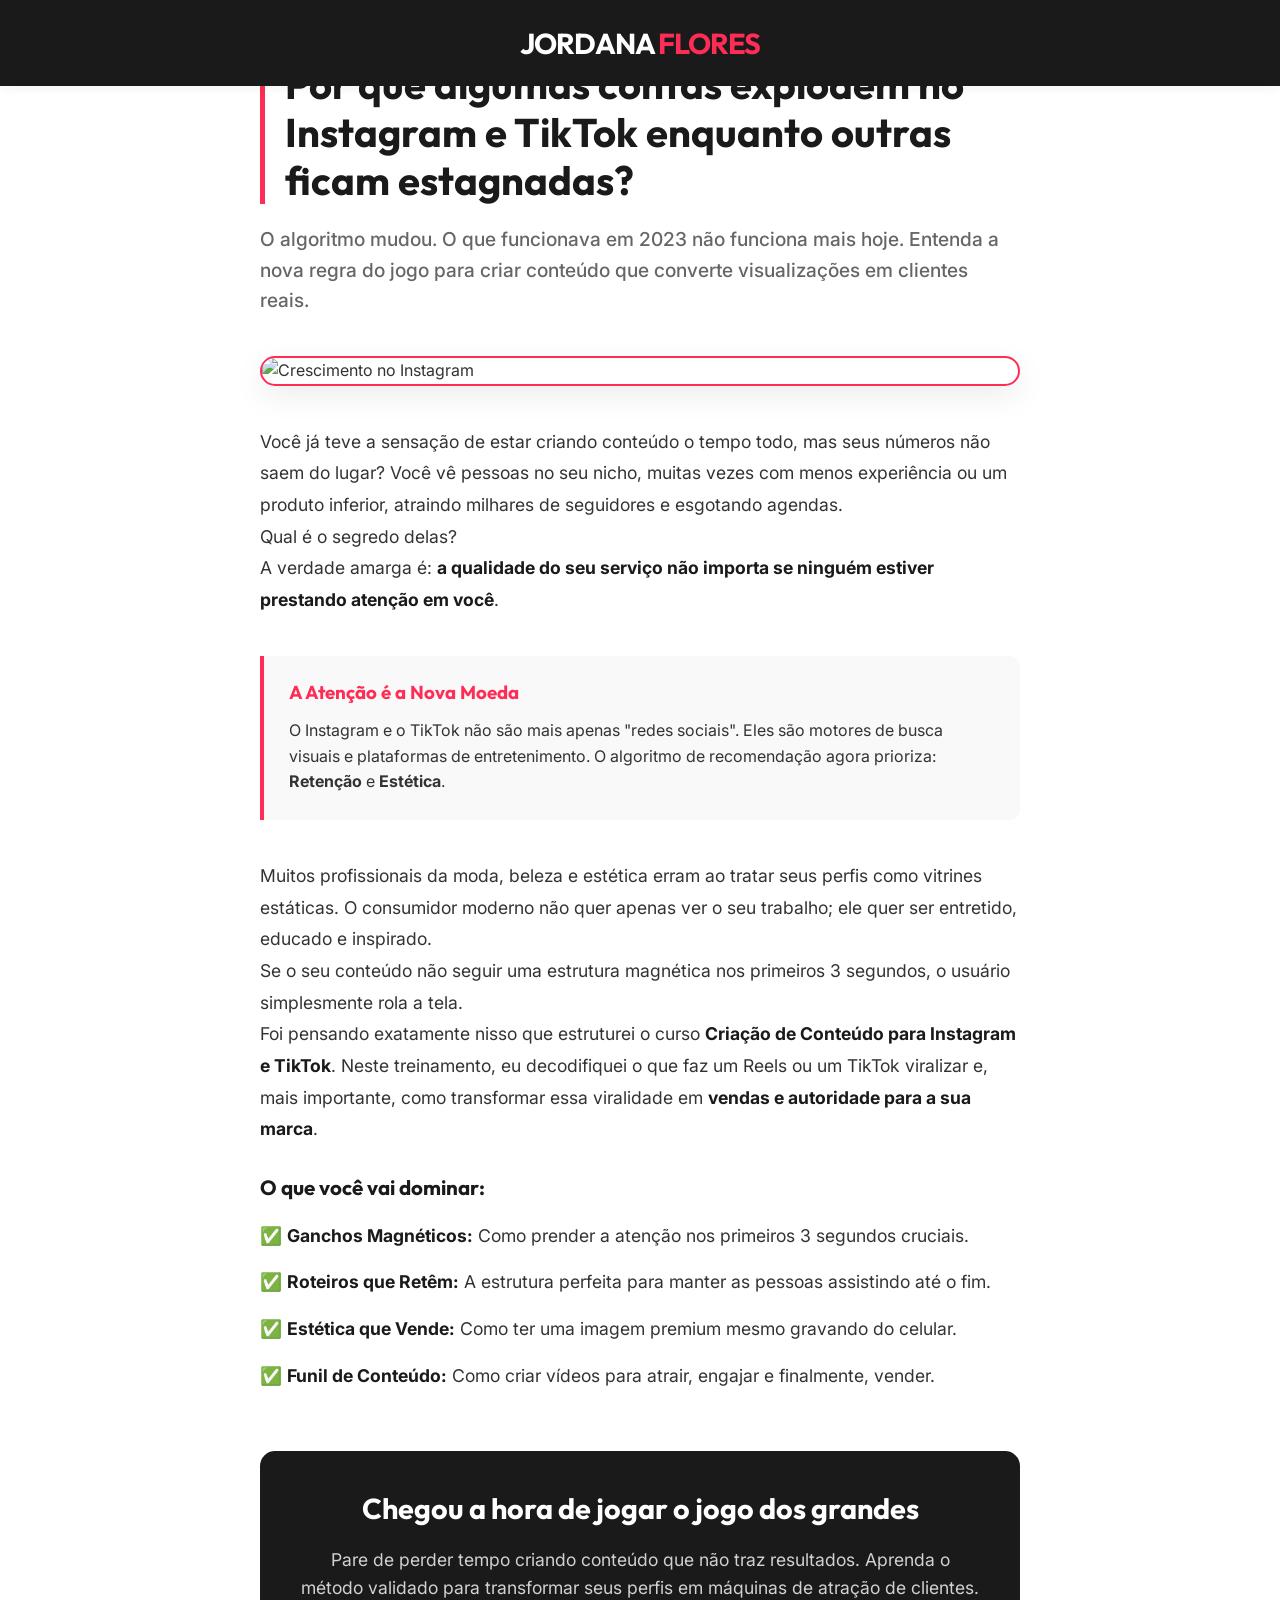
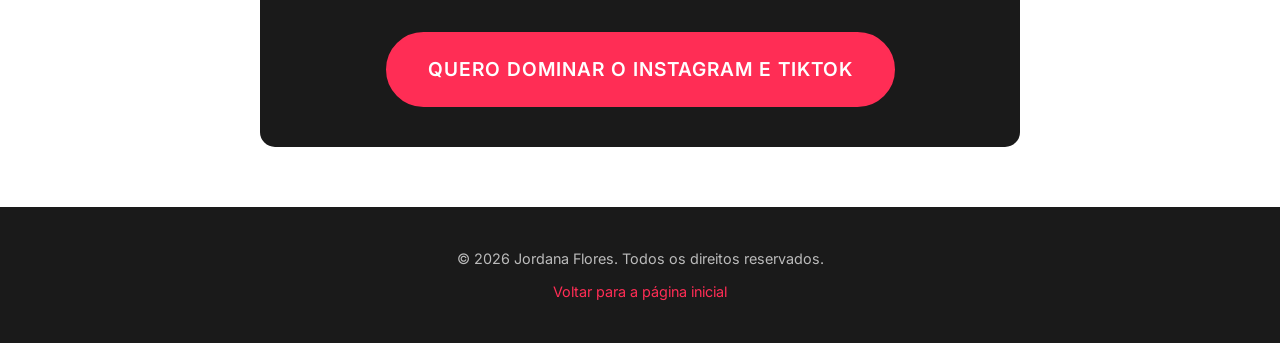
==== advertorial.html @ 2c8300da "Add Instagram/TikTok advertorial page and update links" ====
<!DOCTYPE html>
<html lang="pt-BR">

<head>
    <meta charset="UTF-8">
    <meta name="viewport" content="width=device-width, initial-scale=1.0">
    <title>O Segredo do Crescimento no Instagram e TikTok | Jordana Flores</title>
    <link rel="stylesheet" href="styles.css">
    <style>
        .advertorial-header {
            background-color: var(--secondary);
            padding: 20px 0;
            text-align: center;
        }

        .advertorial-main {
            max-width: 800px;
            margin: 60px auto;
            padding: 0 20px;
        }

        .advertorial-title {
            font-size: 2.5rem;
            color: var(--secondary);
            margin-bottom: 20px;
            line-height: 1.2;
            border-left: 5px solid var(--primary);
            padding-left: 20px;
        }

        .advertorial-subtitle {
            font-size: 1.2rem;
            color: var(--text-light);
            margin-bottom: 40px;
            font-weight: 500;
        }

        .advertorial-image {
            width: 100%;
            border-radius: 15px;
            margin-bottom: 40px;
            box-shadow: var(--shadow);
            border: 2px solid var(--primary);
        }

        .advertorial-text {
            font-size: 1.1rem;
            line-height: 1.8;
            color: var(--text-main);
            margin-bottom: 30px;
        }

        .advertorial-text strong {
            color: var(--secondary);
        }

        .highlight-box {
            background-color: var(--bg-off);
            border-left: 4px solid var(--primary);
            padding: 25px;
            margin: 40px 0;
            border-radius: 0 10px 10px 0;
        }

        .highlight-box h3 {
            color: var(--primary);
            margin-bottom: 15px;
        }

        .advertorial-cta {
            text-align: center;
            margin: 60px 0;
            padding: 40px;
            background-color: var(--secondary);
            border-radius: 15px;
            color: white;
        }

        .advertorial-cta h3 {
            color: white;
            margin-bottom: 20px;
            font-size: 1.8rem;
        }

        .advertorial-cta p {
            color: rgba(255, 255, 255, 0.8);
            margin-bottom: 30px;
            font-size: 1.1rem;
        }
    </style>
</head>

<body>

    <header class="advertorial-header">
        <div class="container">
            <a href="index.html" class="logo" style="color: white; font-size: 1.8rem;">JORDANA <span>FLORES</span></a>
        </div>
    </header>

    <main class="advertorial-main">
        <h1 class="advertorial-title">Por que algumas contas explodem no Instagram e TikTok enquanto outras ficam
            estagnadas?</h1>
        <p class="advertorial-subtitle">O algoritmo mudou. O que funcionava em 2023 não funciona mais hoje. Entenda a
            nova regra do jogo para criar conteúdo que converte visualizações em clientes reais.</p>

        <img src="https://images.unsplash.com/photo-1611162617474-5b21e879e113?q=80&w=1000&auto=format&fit=crop"
            alt="Crescimento no Instagram" class="advertorial-image">

        <div class="advertorial-text">
            <p>Você já teve a sensação de estar criando conteúdo o tempo todo, mas seus números não saem do lugar? Você
                vê pessoas no seu nicho, muitas vezes com menos experiência ou um produto inferior, atraindo milhares de
                seguidores e esgotando agendas.</p>
            <p>Qual é o segredo delas?</p>
            <p>A verdade amarga é: <strong>a qualidade do seu serviço não importa se ninguém estiver prestando atenção
                    em você</strong>.</p>
        </div>

        <div class="highlight-box">
            <h3>A Atenção é a Nova Moeda</h3>
            <p>O Instagram e o TikTok não são mais apenas "redes sociais". Eles são motores de busca visuais e
                plataformas de entretenimento. O algoritmo de recomendação agora prioriza: <strong>Retenção</strong> e
                <strong>Estética</strong>.</p>
        </div>

        <div class="advertorial-text">
            <p>Muitos profissionais da moda, beleza e estética erram ao tratar seus perfis como vitrines estáticas. O
                consumidor moderno não quer apenas ver o seu trabalho; ele quer ser entretido, educado e inspirado.</p>
            <p>Se o seu conteúdo não seguir uma estrutura magnética nos primeiros 3 segundos, o usuário simplesmente
                rola a tela.</p>
            <p>Foi pensando exatamente nisso que estruturei o curso <strong>Criação de Conteúdo para Instagram e
                    TikTok</strong>. Neste treinamento, eu decodifiquei o que faz um Reels ou um TikTok viralizar e,
                mais importante, como transformar essa viralidade em <strong>vendas e autoridade para a sua
                    marca</strong>.</p>
        </div>

        <div class="advertorial-text">
            <h3>O que você vai dominar:</h3>
            <ul style="list-style-type: none; padding-left: 0; margin-top: 20px;">
                <li style="margin-bottom: 15px;">✅ <strong>Ganchos Magnéticos:</strong> Como prender a atenção nos
                    primeiros 3 segundos cruciais.</li>
                <li style="margin-bottom: 15px;">✅ <strong>Roteiros que Retêm:</strong> A estrutura perfeita para manter
                    as pessoas assistindo até o fim.</li>
                <li style="margin-bottom: 15px;">✅ <strong>Estética que Vende:</strong> Como ter uma imagem premium
                    mesmo gravando do celular.</li>
                <li style="margin-bottom: 15px;">✅ <strong>Funil de Conteúdo:</strong> Como criar vídeos para atrair,
                    engajar e finalmente, vender.</li>
            </ul>
        </div>

        <div class="advertorial-cta">
            <h3>Chegou a hora de jogar o jogo dos grandes</h3>
            <p>Pare de perder tempo criando conteúdo que não traz resultados. Aprenda o método validado para transformar
                seus perfis em máquinas de atração de clientes.</p>
            <a href="https://pay.kiwify.com.br/TAF6rqS" class="btn btn-pink" target="_blank"
                style="font-size: 1.2rem; padding: 20px 40px; display: inline-block;">Quero Dominar o Instagram e
                TikTok</a>
        </div>

    </main>

    <footer
        style="background-color: var(--secondary); padding: 40px 0; color: rgba(255,255,255,0.7); text-align: center; font-size: 0.9rem;">
        <div class="container">
            <p>&copy; 2026 Jordana Flores. Todos os direitos reservados.</p>
            <p style="margin-top: 10px;"><a href="index.html" style="color: var(--primary);">Voltar para a página
                    inicial</a></p>
        </div>
    </footer>

</body>

</html>
---- styles.css ----
@import url('https://fonts.googleapis.com/css2?family=Inter:wght@400;500;600&family=Outfit:wght@300;400;600;700&display=swap');

:root {
    --primary: #FF2D55;
    /* Vibrant Pink */
    --primary-dark: #D81B60;
    --secondary: #1A1A1A;
    /* Deep Black */
    --accent: #FFF0F3;
    /* Soft Pink / Rose White */
    --text-main: #333333;
    --text-light: #666666;
    --bg-white: #FFFFFF;
    --bg-off: #F9F9F9;
    --transition: all 0.3s cubic-bezier(0.4, 0, 0.2, 1);
    --shadow: 0 10px 30px rgba(0, 0, 0, 0.08);
    --container: 1200px;
}

* {
    margin: 0;
    padding: 0;
    box-sizing: border-box;
    scroll-behavior: smooth;
}

body {
    font-family: 'Inter', sans-serif;
    color: var(--text-main);
    line-height: 1.6;
    overflow-x: hidden;
    background-color: var(--bg-white);
}

h1,
h2,
h3,
h4 {
    font-family: 'Outfit', sans-serif;
    font-weight: 700;
    color: var(--secondary);
    line-height: 1.2;
}

a {
    text-decoration: none;
    color: inherit;
    transition: var(--transition);
}

ul {
    list-style: none;
}

img {
    max-width: 100%;
    height: auto;
    display: block;
}

/* Layout Utilities */
.container {
    max-width: var(--container);
    margin: 0 auto;
    padding: 0 20px;
}

.section-padding {
    padding: 100px 0;
}

.text-center {
    text-align: center;
}

/* Buttons */
.btn {
    display: inline-block;
    padding: 18px 36px;
    border-radius: 50px;
    font-weight: 600;
    text-transform: uppercase;
    letter-spacing: 1px;
    cursor: pointer;
    font-size: 0.9rem;
    transition: var(--transition);
    border: none;
}

.btn-primary {
    background: var(--secondary);
    color: white;
    border: 2px solid var(--secondary);
}

.btn-primary:hover {
    background: transparent;
    color: var(--secondary);
    transform: translateY(-3px);
    box-shadow: var(--shadow);
}

.btn-pink {
    background: var(--primary);
    color: white;
    border: 2px solid var(--primary);
}

.btn-pink:hover {
    background: var(--primary-dark);
    transform: translateY(-3px);
}

/* Header */
header {
    position: fixed;
    top: 0;
    left: 0;
    width: 100%;
    background: rgba(255, 255, 255, 0.95);
    backdrop-filter: blur(10px);
    z-index: 1000;
    padding: 20px 0;
    box-shadow: 0 2px 10px rgba(0, 0, 0, 0.05);
}

.nav-container {
    display: flex;
    justify-content: space-between;
    align-items: center;
}

.logo {
    font-family: 'Outfit', sans-serif;
    font-size: 1.5rem;
    font-weight: 700;
    letter-spacing: -1px;
}

.logo span {
    color: var(--primary);
}

.nav-links {
    display: flex;
    gap: 30px;
}

.nav-links a:hover {
    color: var(--primary);
}

/* Hero Section */
/* Force Refresh: Pink and Black Theme Applied */
.hero {
    min-height: 100vh;
    display: flex;
    align-items: center;
    background: var(--secondary);
    /* Dark Black */
    padding-top: 120px;
    padding-bottom: 60px;
}

.hero-content h1 {
    color: white;
}

.hero-content p {
    color: rgba(255, 255, 255, 0.7);
}

display: grid;
grid-template-columns: 1fr 1fr;
gap: 50px;
align-items: center;
}

.hero-content h1 {
    font-size: 4rem;
    margin-bottom: 20px;
}

.hero-content p {
    font-size: 1.2rem;
    color: var(--text-light);
    margin-bottom: 40px;
    max-width: 500px;
}

.hero-image {
    position: relative;
}

.hero-image img {
    border-radius: 20px;
    box-shadow: var(--shadow);
}

/* Sections */
.section-title {
    font-size: 2.5rem;
    margin-bottom: 20px;
}

.section-subtitle {
    color: var(--primary);
    /* Pink */
    text-transform: uppercase;
    letter-spacing: 3px;
    font-weight: 700;
    display: block;
    margin-bottom: 12px;
    padding-top: 5px;
    border-left: 4px solid var(--primary);
    padding-left: 15px;
}

/* About */
.about-grid {
    display: grid;
    grid-template-columns: 1fr 1fr;
    gap: 80px;
    align-items: center;
}

.about-image img {
    border-radius: 20px;
}

/* Ebook Section */
.ebook-section {
    background: var(--secondary);
    color: white;
}

.ebook-section h2,
.ebook-section p {
    color: white;
}

.ebook-grid {
    display: grid;
    grid-template-columns: 1fr 1fr;
    gap: 60px;
    align-items: center;
}

.ebook-features {
    margin: 30px 0;
}

.ebook-features li {
    margin-bottom: 15px;
    display: flex;
    align-items: center;
    gap: 10px;
}

.ebook-features li::before {
    content: '✓';
    color: var(--primary);
    font-weight: bold;
}

/* Pricing Box */
.pricing-box {
    background: white;
    padding: 30px;
    border-radius: 15px;
    margin-top: 30px;
    border: 2px solid var(--primary);
    box-shadow: 0 10px 30px rgba(0,0,0,0.1);
    text-align: center;
}

.price-old {
    font-size: 1.2rem;
    color: var(--text-light);
    text-decoration: line-through;
    margin-bottom: 5px;
    display: block;
}

.price-new {
    font-size: 3rem;
    font-family: 'Outfit', sans-serif;
    font-weight: 700;
    color: var(--secondary);
    margin-bottom: 20px;
    display: block;
}

.price-new span {
    font-size: 1.5rem;
    vertical-align: super;
}

/* Social Proof */
.testimonials-grid {
    display: grid;
    grid-template-columns: repeat(auto-fit, minmax(300px, 1fr));
    gap: 30px;
    margin-top: 50px;
}

.testimonial-card {
    background: white;
    padding: 40px;
    border-radius: 20px;
    box-shadow: var(--shadow);
    transition: var(--transition);
}

.testimonial-card:hover {
    transform: translateY(-10px);
}

.testimonial-card p {
    font-style: italic;
    margin-bottom: 20px;
}

.testimonial-user {
    display: flex;
    align-items: center;
    gap: 15px;
}

.testimonial-user img {
    width: 50px;
    height: 50px;
    border-radius: 50%;
    object-fit: cover;
}

/* Courses & Consultancy */
.cards-grid {
    display: grid;
    grid-template-columns: repeat(auto-fit, minmax(350px, 1fr));
    gap: 40px;
    margin-top: 50px;
}

.card {
    background: var(--bg-off);
    padding: 50px;
    border-radius: 20px;
    border: 1px solid rgba(0, 0, 0, 0.05);
}

.card h3 {
    font-size: 1.8rem;
    margin-bottom: 15px;
}

/* Footer */
footer {
    background: var(--secondary);
    color: white;
    padding: 80px 0 20px;
}

.footer-grid {
    display: grid;
    grid-template-columns: 2fr 1fr 1fr;
    gap: 50px;
    margin-bottom: 50px;
}

.social-links {
    display: flex;
    gap: 20px;
    margin-top: 20px;
}

.social-links a {
    width: 40px;
    height: 40px;
    background: rgba(255, 255, 255, 0.1);
    display: flex;
    align-items: center;
    justify-content: center;
    border-radius: 50%;
}

/* Responsive */
@media (max-width: 992px) {

    .hero-grid,
    .about-grid,
    .ebook-grid {
        grid-template-columns: 1fr;
        text-align: center;
    }

    .hero-content h1 {
        font-size: 3rem;
    }

    .hero-content p {
        margin: 0 auto 40px;
    }

    .nav-links {
        display: none;
    }
}
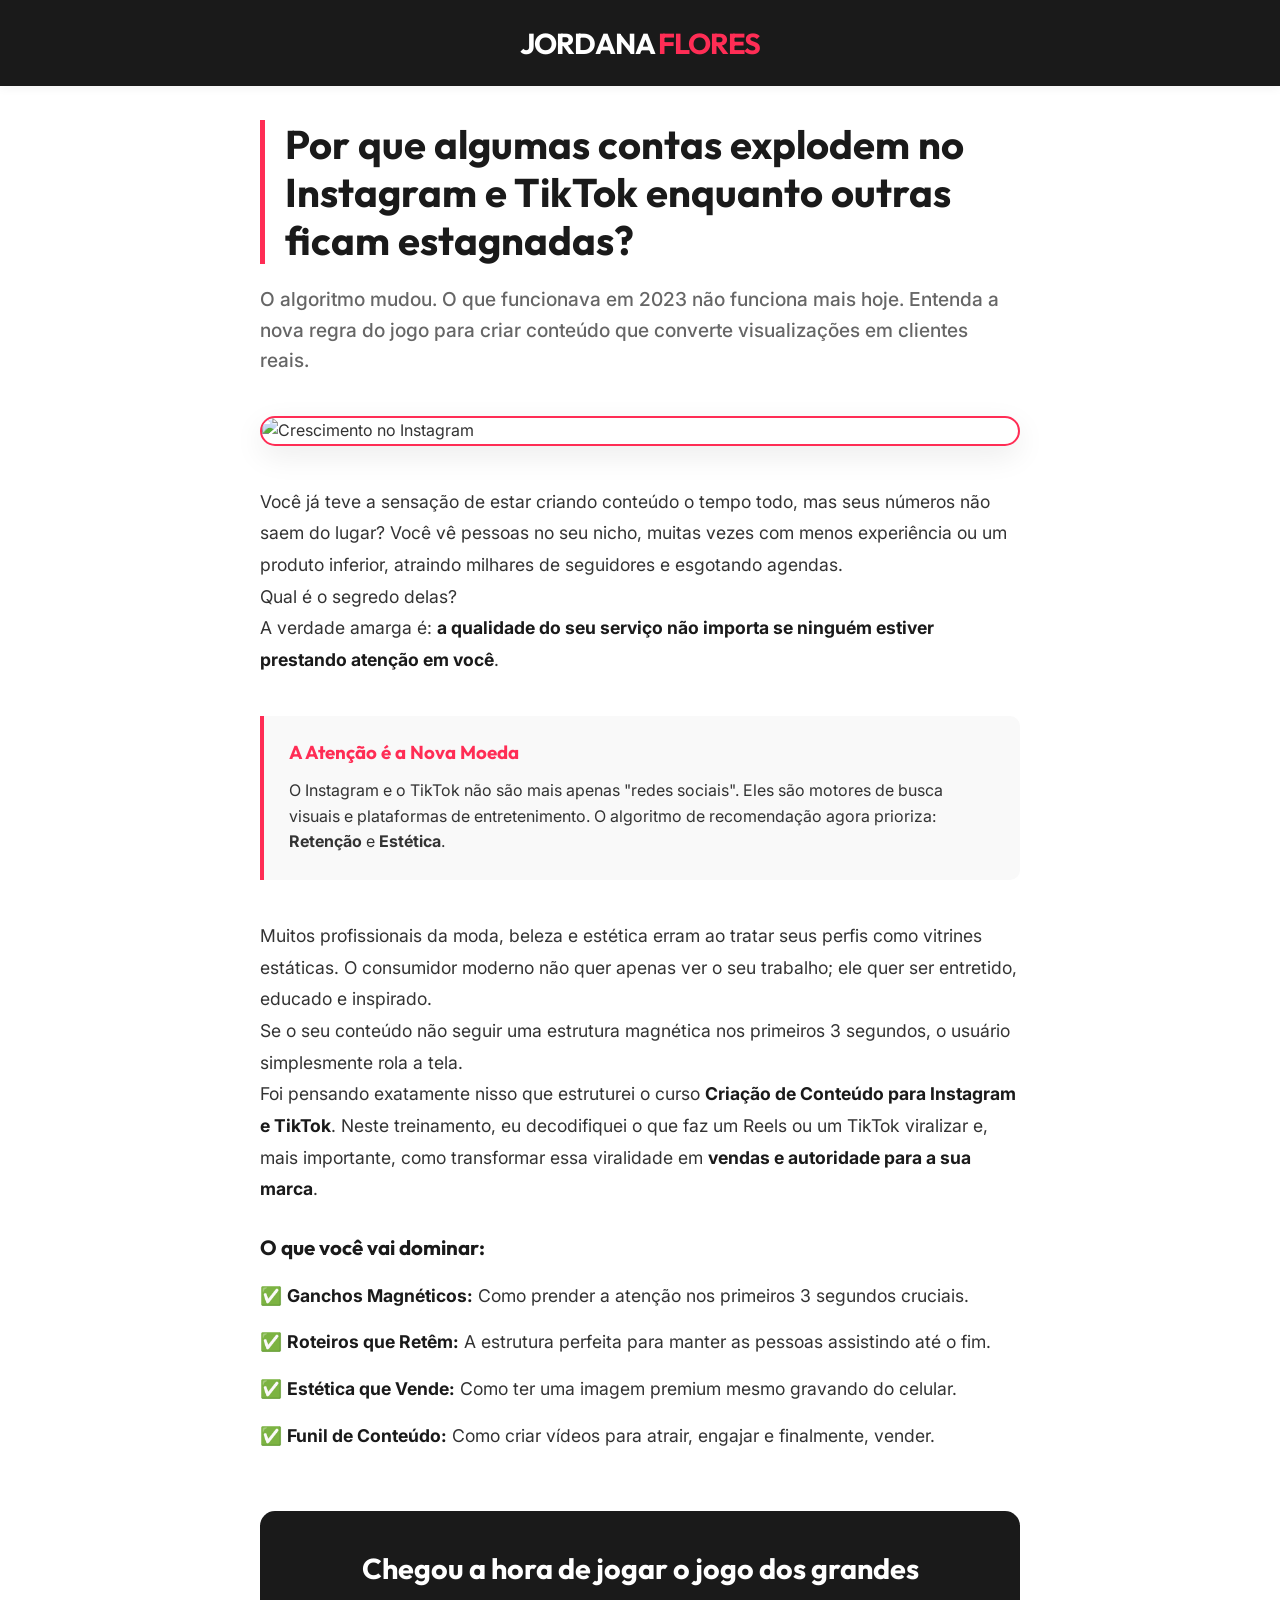
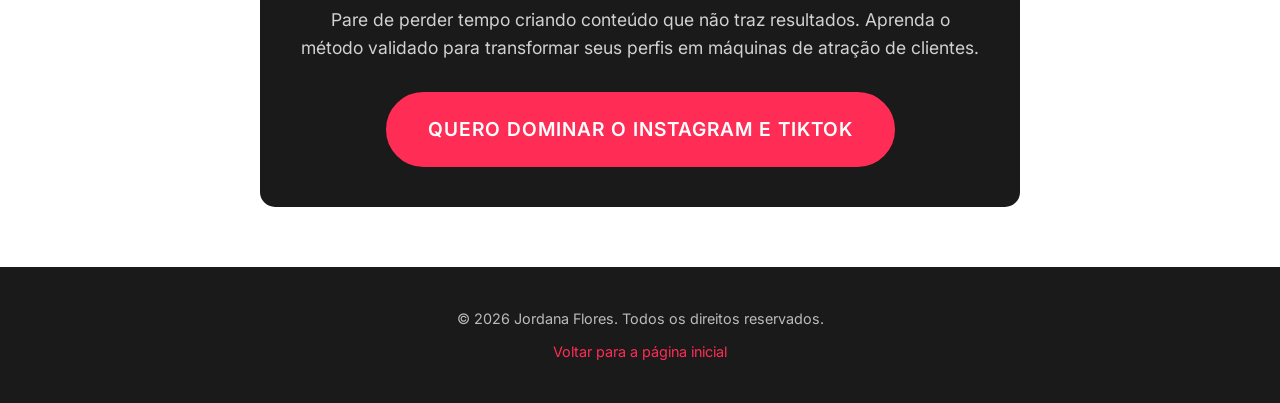
==== commit b4ad2e6a: "Fix advertorial page layout overlap" ====
--- a/advertorial.html
+++ b/advertorial.html
@@ -15,7 +15,7 @@
 
         .advertorial-main {
             max-width: 800px;
-            margin: 60px auto;
+            margin: 120px auto 60px auto;
             padding: 0 20px;
         }
 
@@ -120,7 +120,8 @@
             <h3>A Atenção é a Nova Moeda</h3>
             <p>O Instagram e o TikTok não são mais apenas "redes sociais". Eles são motores de busca visuais e
                 plataformas de entretenimento. O algoritmo de recomendação agora prioriza: <strong>Retenção</strong> e
-                <strong>Estética</strong>.</p>
+                <strong>Estética</strong>.
+            </p>
         </div>
 
         <div class="advertorial-text">
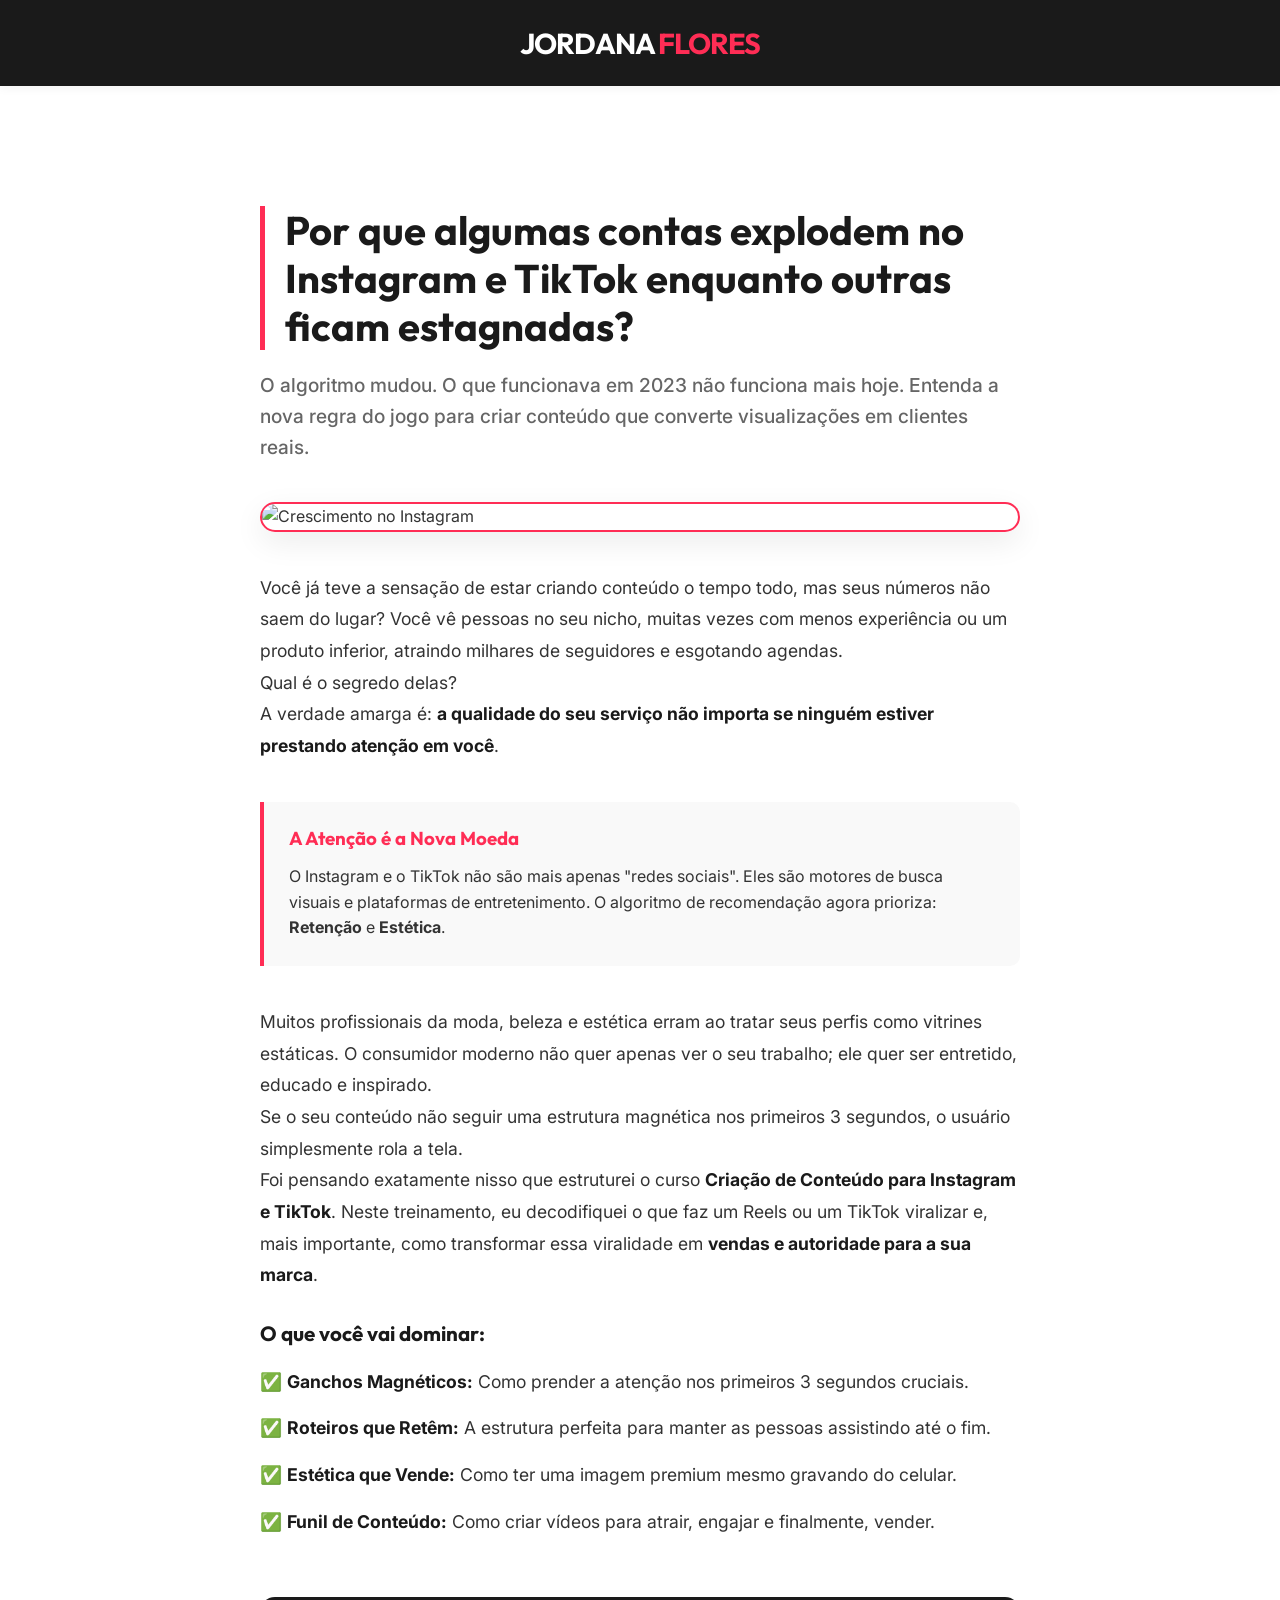
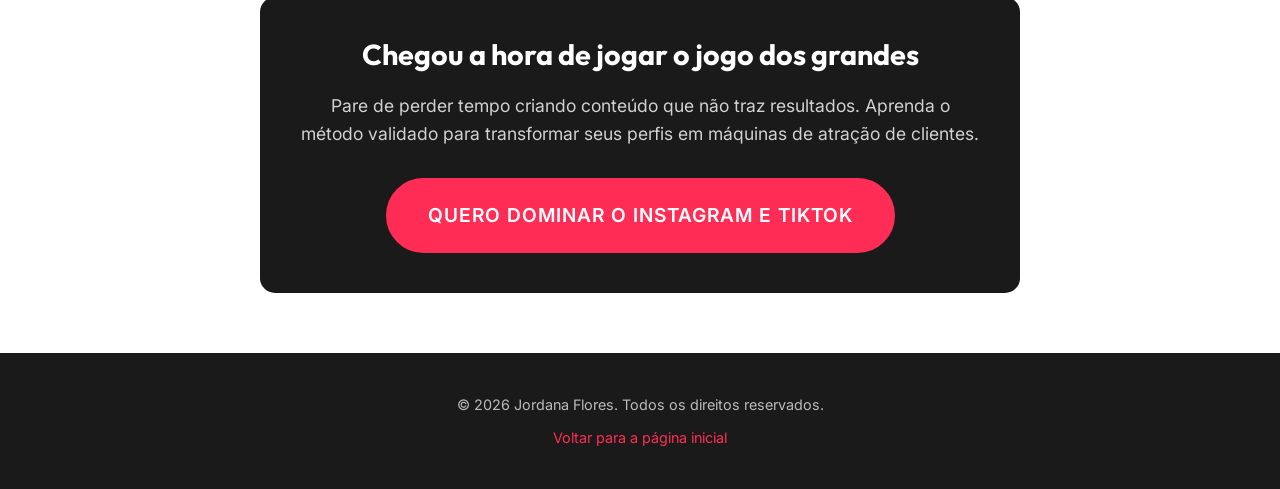
==== commit 17d5ae01: "Fix header overlap on advertorial page by making it relative" ====
--- a/advertorial.html
+++ b/advertorial.html
@@ -11,6 +11,9 @@
             background-color: var(--secondary);
             padding: 20px 0;
             text-align: center;
+            position: relative;
+            /* Overrides global position: fixed from header tag */
+            z-index: 1000;
         }
 
         .advertorial-main {
